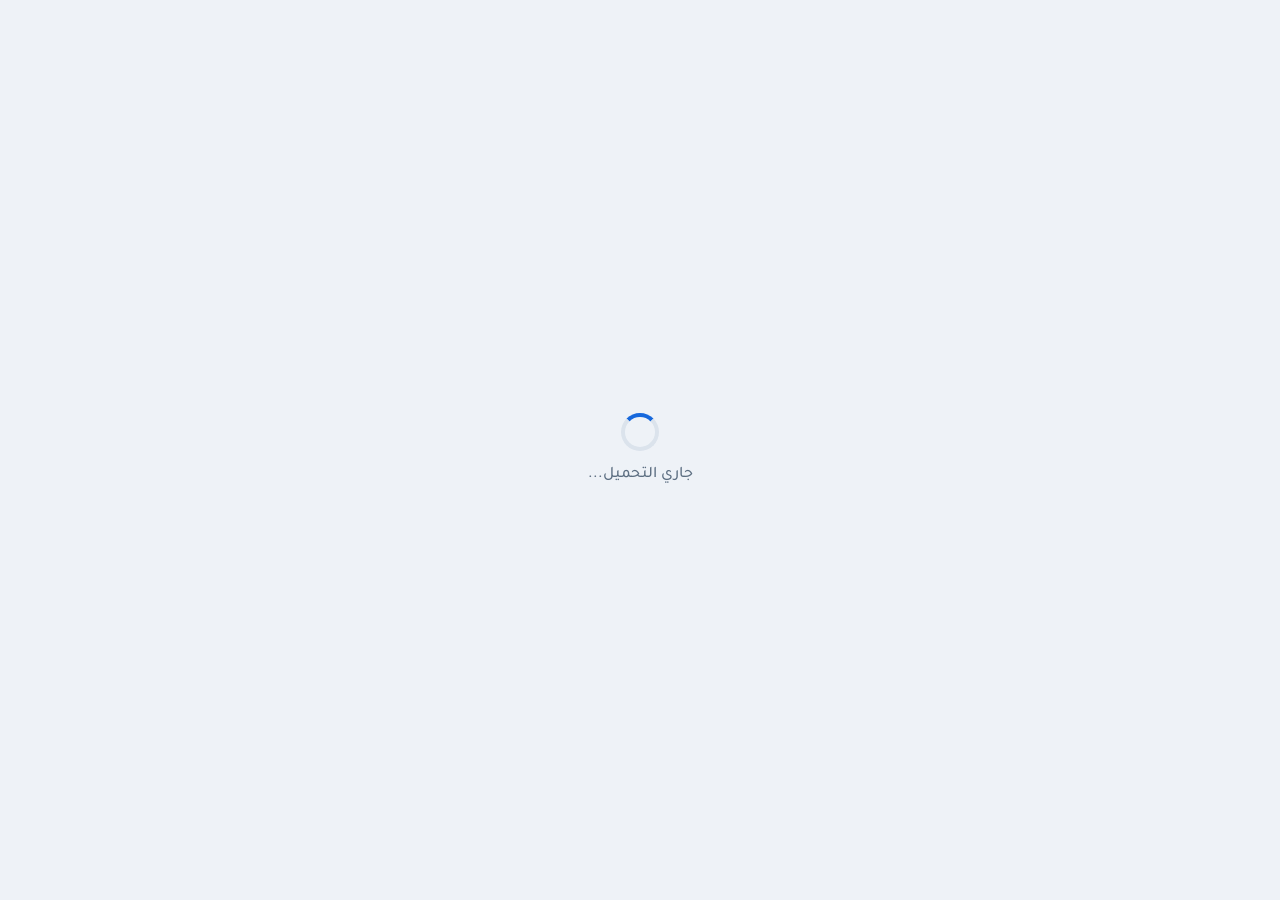
==== demo/index.html @ e4d47687 "add demo/index.html" ====
<!doctype html>
<html lang="ar" dir="rtl">
<head>
<meta charset="utf-8">
<meta name="viewport" content="width=device-width, initial-scale=1, viewport-fit=cover">
<meta name="theme-color" content="#0e2a47">
<title>سيستم المحل</title>
<link rel="manifest" href="manifest.webmanifest">
<link rel="icon" type="image/png" sizes="192x192" href="icons/icon-192.png">
<link rel="apple-touch-icon" href="icons/icon-192.png">
<meta name="apple-mobile-web-app-capable" content="yes">
<meta name="apple-mobile-web-app-status-bar-style" content="black-translucent">
<link rel="preconnect" href="https://fonts.googleapis.com">
<link rel="preconnect" href="https://fonts.gstatic.com" crossorigin>
<link href="https://fonts.googleapis.com/css2?family=Tajawal:wght@400;500;700;800&display=swap" rel="stylesheet">
<link rel="stylesheet" href="styles.css">
</head>
<body>
<div id="demoBar" style="background:#ffd970;color:#222;text-align:center;padding:6px 10px;font-weight:700;font-size:14px">🧪 نسخة تجريبية: البيانات وهمية ومحفوظة على جهازك بس. الرقم السري للمالك: 1234 · <a href="#" onclick="DB.reset();return false" style="color:#0e2a47">إعادة ضبط</a> · <a href="../" style="color:#0e2a47">رجوع للعرض</a></div>

<div id="boot"><div class="bootbox"><div class="spin"></div><div id="bootMsg">جاري التحميل...</div></div></div>

<header class="topbar">
  <div class="tb-main">
    <button id="ownerBtn" class="tb-btn" title="دخول المالك">🔒</button>
    <div class="tb-title">
      <h1 id="shopTitle">سيستم المحل</h1>
      <div id="sync" class="sync">جاري الاتصال...</div>
    </div>
    <button id="installBtn" class="tb-btn hidden" title="تثبيت التطبيق">⬇️</button>
    <button id="themeBtn" class="tb-btn" title="الوضع الليلي"><svg class="ic-moon" viewBox="0 0 24 24" width="20" height="20" fill="currentColor" aria-hidden="true"><path d="M21 12.8A9 9 0 1 1 11.2 3a7 7 0 0 0 9.8 9.8z"/></svg><svg class="ic-sun" viewBox="0 0 24 24" width="20" height="20" fill="none" stroke="currentColor" stroke-width="2" stroke-linecap="round" aria-hidden="true"><circle cx="12" cy="12" r="4.2" fill="currentColor" stroke="none"/><path d="M12 2.5V5M12 19v2.5M2.5 12H5M19 12h2.5M5.2 5.2 7 7M17 17l1.8 1.8M18.8 5.2 17 7M7 17l-1.8 1.8"/></svg></button>
  </div>
  <div id="shiftBar" class="shiftbar"></div>
</header>

<div id="msg" class="msg"></div>

<nav class="tabs" id="tabs"></nav>

<main id="main" class="wrap"></main>

<div id="toasts"></div>

<!-- صنف: إضافة/تعديل -->
<dialog id="dItem" class="dlg">
  <h3 id="dItemT">صنف جديد</h3>
  <div class="form">
    <label>اسم الصنف<input id="fName" placeholder="مثال: Samsung A54"></label>
    <div class="grid2">
      <label>النوع<select id="fCat"><option value="new">جديد</option><option value="used">مستعمل</option><option value="acc">اكسسوار</option></select></label>
      <label>الكمية<input id="fQty" type="number" min="0" inputmode="numeric"></label>
    </div>
    <div class="grid2">
      <label>سعر الشراء<input id="fBuy" type="number" min="0" inputmode="decimal"></label>
      <label>سعر البيع<input id="fSell" type="number" min="0" inputmode="decimal"></label>
    </div>
    <div class="grid2">
      <label>حد التنبيه (الكمية)<input id="fMin" type="number" min="0" inputmode="numeric" value="2"></label>
      <label id="fTaxBox">ضريبة الجهاز (ج.م)
        <div class="rowgap"><input id="fTaxAmt" type="number" min="0" inputmode="decimal"><button type="button" id="calcTax" class="mini">احسب</button></div>
      </label>
    </div>
    <div class="grid2">
      <label>المواصفات<input id="fSpec" placeholder="128GB / 8GB"></label>
      <label>اللون<input id="fColor"></label>
    </div>
    <div class="grid2">
      <label>البطارية %<input id="fBat" type="number" min="0" max="100" inputmode="numeric"></label>
      <label>المورد<input id="fSup"></label>
    </div>
    <label id="fImeiBox">السريال / IMEI
      <div class="rowgap"><input id="fImei" inputmode="numeric"><button type="button" id="fImeiScan" class="mini">📷 مسح</button></div>
    </label>
    <div id="multiBox" class="hidden">
      <label>أرقام السريال (<span id="multiN"></span> جهاز، رقم في كل سطر)<textarea id="fImeis" rows="4" inputmode="numeric"></textarea></label>
    </div>
    <label>ملاحظات<input id="fNote"></label>
  </div>
  <div class="dlg-msg" id="itemMsg"></div>
  <div class="dlg-actions">
    <button id="itemDel" class="danger hidden">حذف الصنف</button>
    <span class="sp"></span>
    <button id="itemCancel">إلغاء</button>
    <button id="itemSave" class="pri">حفظ</button>
  </div>
</dialog>

<!-- بيع / توريد -->
<dialog id="dMove" class="dlg">
  <h3 id="dMoveT">بيع</h3>
  <div id="dMoveInfo" class="note"></div>
  <div class="form">
    <div class="grid2">
      <label>الكمية<input id="mQty" type="number" min="1" inputmode="numeric"></label>
      <label id="mPriceL"><span id="mPriceLT">سعر البيع للقطعة</span><input id="mPrice" type="number" min="0" inputmode="decimal"></label>
    </div>
    <div id="taxBox" class="grid2">
      <label>ضريبة الجهاز (ج.م)<input id="bTaxAmt" type="number" min="0" inputmode="decimal"></label>
      <label>الضمان (شهور)<input id="bWarranty" type="number" min="0" max="36" inputmode="numeric" value="0"></label>
    </div>
    <div id="sumLine" class="sumline"></div>
    <div id="buyer">
      <div class="sec-t">بيانات المشتري</div>
      <div class="grid2">
        <label>الاسم<input id="bName"></label>
        <label>التليفون<input id="bPhone" inputmode="tel"></label>
      </div>
      <div class="grid2">
        <label>الرقم القومي<input id="bNid" inputmode="numeric"></label>
        <label>العنوان<input id="bAddr"></label>
      </div>
      <div class="sec-t">طريقة الدفع</div>
      <div class="payrow">
        <label class="radio"><input type="radio" name="paym" value="cash" checked> كاش كامل</label>
        <label class="radio"><input type="radio" name="paym" value="inst"> تقسيط</label>
      </div>
      <div id="instBox" class="hidden">
        <div class="grid2">
          <label>المقدم (ج.م)<input id="bDown" type="number" min="0" inputmode="decimal"></label>
          <label>عدد الشهور<input id="bMonths" type="number" min="1" max="36" inputmode="numeric" value="6"></label>
        </div>
        <label>تاريخ أول قسط<input id="bFirstDue" type="date"></label>
        <div id="instCalc" class="sumline"></div>
      </div>
    </div>
  </div>
  <div class="dlg-msg" id="moveMsg"></div>
  <div class="dlg-actions">
    <span class="sp"></span>
    <button id="moveCancel">إلغاء</button>
    <button id="moveOk" class="sell">تأكيد البيع</button>
  </div>
</dialog>

<!-- شراء من عميل -->
<dialog id="dBuy" class="dlg">
  <h3>شراء موبايل من عميل</h3>
  <div class="form">
    <div class="sec-t">بيانات البائع (العميل)</div>
    <div class="grid2">
      <label>الاسم<input id="sName"></label>
      <label>التليفون<input id="sPhone" inputmode="tel"></label>
    </div>
    <div class="grid2">
      <label>الرقم القومي<input id="sNid" inputmode="numeric"></label>
      <label>العنوان<input id="sAddr"></label>
    </div>
    <div class="sec-t">بيانات الجهاز</div>
    <label>اسم الموبايل<input id="sDev" placeholder="مثال: iPhone 12"></label>
    <div class="grid2">
      <label>المواصفات<input id="sSpec"></label>
      <label>اللون<input id="sColor"></label>
    </div>
    <div class="grid2">
      <label>البطارية %<input id="sBat" type="number" min="0" max="100"></label>
      <label>السريال / IMEI
        <div class="rowgap"><input id="sImei" inputmode="numeric"><button type="button" id="sImeiScan" class="mini">📷</button></div>
      </label>
    </div>
    <div class="grid2">
      <label>سعر الشراء<input id="sBuy" type="number" min="0" inputmode="decimal"></label>
      <label>سعر البيع المقترح<input id="sSell" type="number" min="0" inputmode="decimal"></label>
    </div>
    <label>ضريبة الجهاز (ج.م)<input id="sTaxAmt" type="number" min="0" inputmode="decimal"></label>
    <label>ملاحظات<input id="sNote"></label>
  </div>
  <div class="dlg-msg" id="buyMsg"></div>
  <div class="dlg-actions">
    <span class="sp"></span>
    <button id="buyCancel">إلغاء</button>
    <button id="buyOk" class="pri">تسجيل الشراء</button>
  </div>
</dialog>

<!-- فاتورة / إيصال -->
<dialog id="dInv" class="dlg wide">
  <div id="invBox" class="paper"></div>
  <div class="dlg-msg prMsg"></div>
  <div class="dlg-actions">
    <span class="sp"></span>
    <button id="invClose">إغلاق</button>
    <button id="invPrint" class="pri">🖨️ طباعة</button>
  </div>
</dialog>

<!-- ملصق -->
<dialog id="dLbl" class="dlg wide">
  <div id="lblBox" class="paper"></div>
  <div class="dlg-msg prMsg"></div>
  <div class="dlg-actions">
    <span class="sp"></span>
    <button id="lblClose">إغلاق</button>
    <button id="lblPrint" class="pri">🖨️ طباعة</button>
  </div>
</dialog>

<!-- تقرير شيفت -->
<dialog id="dShift" class="dlg wide">
  <div id="shBox" class="paper"></div>
  <div id="shCloseIn" class="form">
    <div class="grid2">
      <label>الكاش الفعلي المعدود<input id="shCount" type="number" inputmode="decimal"></label>
      <label>ملاحظات القفل<input id="shCloseNote"></label>
    </div>
  </div>
  <div class="dlg-msg prMsg"></div>
  <div class="dlg-actions">
    <button id="shCloseOk" class="danger">قفل الشيفت</button>
    <span class="sp"></span>
    <button id="shShut">إغلاق</button>
    <button id="shPrint" class="pri">🖨️ طباعة</button>
  </div>
</dialog>

<!-- فتح شيفت -->
<dialog id="dShOpen" class="dlg">
  <h3>فتح شيفت جديد</h3>
  <div class="form">
    <label>الكاش في الدرج<input id="shCash" type="number" min="0" inputmode="decimal" value="0"></label>
    <label>ملاحظات<input id="shNote"></label>
  </div>
  <div class="dlg-msg" id="shOpenMsg"></div>
  <div class="dlg-actions">
    <span class="sp"></span>
    <button id="shOpenCancel">إلغاء</button>
    <button id="shOpenOk" class="pri">فتح الشيفت</button>
  </div>
</dialog>

<!-- PIN المالك -->
<dialog id="dPin" class="dlg">
  <h3 id="pinT">دخول المالك</h3>
  <div class="form">
    <label>الرقم السري<input id="pin1" type="password" inputmode="numeric" autocomplete="off"></label>
    <label id="pin2Box">تأكيد الرقم السري<input id="pin2" type="password" inputmode="numeric" autocomplete="off"></label>
  </div>
  <div class="dlg-msg" id="pinMsg"></div>
  <div class="dlg-actions">
    <span class="sp"></span>
    <button id="pinCancel">إلغاء</button>
    <button id="pinOk" class="pri">دخول</button>
  </div>
</dialog>

<!-- اختيار الموظف -->
<dialog id="dWho" class="dlg">
  <h3>مين الشغال على الجهاز ده؟</h3>
  <div id="whoList" class="chips"></div>
  <div class="form"><label>الاسم<input id="whoName"></label></div>
  <div class="dlg-actions">
    <span class="sp"></span>
    <button id="whoCancel">إلغاء</button>
    <button id="whoOk" class="pri">تمام</button>
  </div>
</dialog>

<!-- ربط الجهاز -->
<dialog id="dLink" class="dlg">
  <h3>🔐 ربط الجهاز بالمحل</h3>
  <p class="note">عشان حماية بيانات المحل والعملاء، كل جهاز بيتربط مرة واحدة بكود. اكتب كود الكاشير على أجهزة المحل، أو كود المالك على موبايل صاحب المحل.</p>
  <div class="form"><label>كود الجهاز<input id="linkPw" type="password" autocomplete="off" placeholder="مثال: ab12-cd34-ef56"></label></div>
  <div class="msg" id="linkMsg"></div>
  <div class="dlg-actions">
    <span class="sp"></span>
    <button id="linkOk" class="pri">ربط الجهاز</button>
  </div>
</dialog>

<!-- الإعدادات -->
<dialog id="dSet" class="dlg">
  <h3>إعدادات المحل</h3>
  <div class="form">
    <label>اسم المحل<input id="tName"></label>
    <label>بيانات الفاتورة (تليفون/عنوان)<input id="tInfo"></label>
    <div class="grid2">
      <label>نسبة الضريبة %<input id="tVat" type="number" min="0" inputmode="decimal"></label>
      <label>بادئة الباركود<input id="tPre"></label>
    </div>
    <label>أسماء الموظفين (افصل بفاصلة)<input id="tStaff" placeholder="أحمد، محمود"></label>
    <button id="tPinChange" class="hidden">تغيير الرقم السري للمالك</button>
  </div>
  <div class="dlg-actions">
    <span class="sp"></span>
    <button id="setCancel">إلغاء</button>
    <button id="setOk" class="pri">حفظ</button>
  </div>
</dialog>

<!-- تسجيل قسط -->
<dialog id="dPay" class="dlg">
  <h3 id="dPayT">تسجيل قسط</h3>
  <div id="dPayInfo" class="note"></div>
  <div class="form">
    <label>المبلغ المدفوع<input id="pAmount" type="number" min="0" inputmode="decimal"></label>
    <label>ملاحظات<input id="pNote"></label>
  </div>
  <div class="dlg-msg" id="payMsg"></div>
  <div class="dlg-actions">
    <span class="sp"></span>
    <button id="payCancel">إلغاء</button>
    <button id="payOk" class="pri">تسجيل</button>
  </div>
</dialog>

<!-- كشف خطة تقسيط -->
<dialog id="dPlan" class="dlg wide">
  <div id="planBox" class="paper"></div>
  <div class="dlg-msg prMsg"></div>
  <div class="dlg-actions">
    <span class="sp"></span>
    <button id="planClose">إغلاق</button>
    <button id="planPrint" class="pri">🖨️ طباعة</button>
  </div>
</dialog>

<!-- كاميرا المسح -->
<dialog id="dScan" class="dlg">
  <h3>مسح باركود / سريال</h3>
  <video id="scanVideo" playsinline muted></video>
  <div class="dlg-msg" id="scanMsg">وجّه الكاميرا ناحية الباركود...</div>
  <div class="dlg-actions">
    <span class="sp"></span>
    <button id="scanCancel">إلغاء</button>
  </div>
</dialog>

<!-- عرض صنف -->
<dialog id="dDetail" class="dlg wide">
  <div id="detailBox"></div>
  <div class="dlg-actions">
    <span class="sp"></span>
    <button id="detailClose">إغلاق</button>
  </div>
</dialog>

<div id="printRoot"></div>

<script src="https://cdn.sheetjs.com/xlsx-0.20.2/package/dist/xlsx.full.min.js"></script>
<script src="config.js"></script>
<script src="db.js"></script>
<script src="app.js"></script>
</body>
</html>
---- demo/styles.css ----
:root{
  --hd:#0e2a47;--bg:#eef2f7;--surf:#ffffff;--ink:#0f1c2e;--mute:#5d6f82;--line:#dbe3ec;
  --acc:#1668dc;--acc-ink:#fff;--ok:#0d8a5f;--okbg:#dcf5ea;--warn:#c24e0c;--warnbg:#fde9db;
  --red:#c81e3a;--redbg:#fbe1e6;--chip:#e3eaf5;--gold:#b8860b;
  --rad:14px;--shadow:0 1px 3px rgba(15,40,80,.08),0 4px 14px rgba(15,40,80,.06);
  box-sizing:border-box;
  padding-top:env(safe-area-inset-top,0px);padding-bottom:env(safe-area-inset-bottom,0px);
}
@media (prefers-color-scheme:dark){:root:not([data-theme="light"]){
  --hd:#081420;--bg:#0d141d;--surf:#16202c;--ink:#e9eff6;--mute:#8fa0b1;--line:#263343;
  --acc:#5b93f5;--acc-ink:#0a1424;--ok:#3fc393;--okbg:#10352a;--warn:#ff9e66;--warnbg:#3d2517;
  --red:#ff6b81;--redbg:#3d1420;--chip:#203044;--shadow:0 1px 3px rgba(0,0,0,.4);color-scheme:dark}}
:root[data-theme="dark"]{
  --hd:#081420;--bg:#0d141d;--surf:#16202c;--ink:#e9eff6;--mute:#8fa0b1;--line:#263343;
  --acc:#5b93f5;--acc-ink:#0a1424;--ok:#3fc393;--okbg:#10352a;--warn:#ff9e66;--warnbg:#3d2517;
  --red:#ff6b81;--redbg:#3d1420;--chip:#203044;--shadow:0 1px 3px rgba(0,0,0,.4);color-scheme:dark}
*{box-sizing:border-box}
html{scroll-padding-top:env(safe-area-inset-top,0px)}
body{margin:0;background:var(--bg);color:var(--ink);font:500 16px/1.55 Tajawal,Tahoma,Arial,sans-serif;-webkit-tap-highlight-color:transparent}
.hidden{display:none!important}

/* Boot */
#boot{position:fixed;inset:0;background:var(--bg);display:flex;align-items:center;justify-content:center;z-index:99}
#boot.off{display:none}
.bootbox{text-align:center;color:var(--mute)}
.spin{width:38px;height:38px;border:4px solid var(--line);border-top-color:var(--acc);border-radius:50%;margin:0 auto 12px;animation:sp 1s linear infinite}
@keyframes sp{to{transform:rotate(360deg)}}

/* Header */
.topbar{background:linear-gradient(135deg,var(--hd),#173a5e);color:#fff;position:sticky;top:0;z-index:20;padding:10px 14px calc(10px + 6px);box-shadow:var(--shadow)}
.tb-main{display:flex;align-items:center;gap:10px;max-width:1100px;margin:0 auto}
.tb-title{flex:1;min-width:0}
.tb-title h1{font-size:20px;font-weight:800;margin:0;white-space:nowrap;overflow:hidden;text-overflow:ellipsis}
.sync{font-size:12px;opacity:.85}
.sync.on{color:#7ef0c0}.sync.off{color:#ffb59a}
.tb-btn{background:rgba(255,255,255,.14);border:0;color:#fff;border-radius:10px;width:40px;height:40px;font-size:18px;cursor:pointer;flex:none}
.tb-btn.on{background:#ffd970;color:#222}
.shiftbar{max-width:1100px;margin:8px auto 0;display:flex;flex-wrap:wrap;align-items:center;gap:8px;background:rgba(255,255,255,.10);border-radius:12px;padding:8px 12px;font-size:14px}
.shiftbar:empty{display:none}
.shiftbar .dot{width:9px;height:9px;border-radius:50%;background:#4ade80;box-shadow:0 0 6px #4ade80;flex:none}
.shiftbar button{border:0;border-radius:8px;padding:6px 12px;font:inherit;font-weight:700;cursor:pointer;background:rgba(255,255,255,.16);color:#fff}
.shiftbar button.pri{background:#fff;color:var(--hd)}
.shiftbar button.danger{background:#ff6b81;color:#fff}
.shiftbar .note{opacity:.75;font-size:13px}

/* Messages */
.msg{max-width:1100px;margin:10px auto 0;padding:0 14px;display:none;font-size:14px}
.msg.show{display:block;background:var(--warnbg);color:var(--warn);border:1px solid currentColor;border-radius:10px;padding:10px 14px;margin:10px 14px 0}
.msg.show.info{background:var(--okbg);color:var(--ok)}
.msg button{margin-inline-start:8px}

/* Tabs */
.tabs{display:flex;gap:6px;overflow-x:auto;max-width:1100px;margin:12px auto 0;padding:0 14px;scrollbar-width:none}
.tabs::-webkit-scrollbar{display:none}
.tabs button{white-space:nowrap;font:inherit;font-weight:700;border:1px solid var(--line);background:var(--surf);color:var(--ink);border-radius:999px;padding:7px 16px;cursor:pointer}
.tabs button.on{background:var(--acc);color:var(--acc-ink);border-color:var(--acc)}

/* Layout */
.wrap{max-width:1100px;margin:12px auto 40px;padding:0 14px}
h3.sec{font-size:16px;margin:18px 0 8px;color:var(--mute)}
.stats{display:grid;grid-template-columns:repeat(auto-fit,minmax(140px,1fr));gap:10px;margin-bottom:14px}
.stat{background:var(--surf);border:1px solid var(--line);border-radius:var(--rad);padding:12px 14px;box-shadow:var(--shadow)}
.stat b{display:block;font-size:22px;font-weight:800}
.stat span{color:var(--mute);font-size:13px}
.stat.warn b{color:var(--warn)}
.stat.ok b{color:var(--ok)}
body:not(.own) .cost{display:none}

.bar{display:flex;flex-wrap:wrap;gap:8px;margin-bottom:12px}
.bar input[type=search]{flex:1 1 180px}
input,select,textarea{font:inherit;color:var(--ink);background:var(--surf);border:1px solid var(--line);border-radius:10px;padding:9px 12px;width:100%}
input:focus-visible,select:focus-visible,button:focus-visible,textarea:focus-visible{outline:2px solid var(--acc);outline-offset:1px}
button{font:inherit;font-weight:700;border:1px solid var(--line);background:var(--surf);color:var(--ink);border-radius:10px;padding:8px 14px;cursor:pointer}
button.pri{background:var(--acc);color:var(--acc-ink);border-color:var(--acc)}
button.sell{background:var(--ok);color:#fff;border-color:var(--ok)}
button.danger{color:var(--red);border-color:var(--red)}
button.warn{background:var(--warnbg);color:var(--warn);border-color:var(--warn)}
button.mini{padding:6px 10px;font-size:14px;white-space:nowrap;width:auto}
button:disabled{opacity:.45;cursor:not-allowed}
.rowgap{display:flex;gap:6px}
.rowgap input{flex:1}

/* Tables */
.tbl{overflow-x:auto;background:var(--surf);border:1px solid var(--line);border-radius:var(--rad);box-shadow:var(--shadow)}
table{border-collapse:collapse;width:100%;min-width:620px}
th,td{padding:10px 12px;text-align:right;border-bottom:1px solid var(--line);vertical-align:middle}
th{font-size:13px;color:var(--mute);font-weight:700}
tr:last-child td{border-bottom:0}
tr.low td{background:color-mix(in srgb,var(--warnbg) 45%,transparent)}
tr.sold td{opacity:.6}
.qty{font-weight:800;font-size:17px}
.note{color:var(--mute);font-size:13px}
.empty{padding:26px;text-align:center;color:var(--mute)}
.chip{display:inline-block;background:var(--chip);border-radius:999px;padding:2px 10px;font-size:12.5px;font-weight:700}
.tag-sold,.tag-out{display:inline-block;border-radius:6px;padding:1px 8px;font-size:12px;font-weight:800}
.tag-sold{background:var(--okbg);color:var(--ok)}
.tag-out{background:var(--redbg);color:var(--red)}
.act{display:flex;flex-wrap:wrap;gap:6px}
.act button{padding:6px 10px;font-size:14px}
.out{color:var(--red)}.inn,.in{color:var(--ok)}

/* Cards (mobile) */
.cards{display:grid;gap:10px}
.icard{background:var(--surf);border:1px solid var(--line);border-radius:var(--rad);padding:12px 14px;box-shadow:var(--shadow)}
.icard .hd{display:flex;justify-content:space-between;gap:8px;align-items:flex-start}
.icard h4{margin:0;font-size:16px}
.icard .prices{display:flex;gap:14px;margin:8px 0;font-size:14px}
.icard .prices b{font-size:16px}
.icard.lowq{border-color:var(--warn)}

/* Feed & alerts */
.feedbox{background:var(--surf);border:1px solid var(--line);border-radius:var(--rad);padding:8px 14px;box-shadow:var(--shadow)}
.fd{padding:8px 0;border-bottom:1px solid var(--line);font-size:14px}
.fd:last-child{border-bottom:0}
.al{border-radius:10px;padding:10px 12px;margin:6px 0;font-size:14px;border:1px solid}
.al.red{background:var(--redbg);color:var(--red);border-color:var(--red)}
.al.amber{background:var(--warnbg);color:var(--warn);border-color:var(--warn)}

/* Progress */
.prog{height:8px;background:var(--chip);border-radius:99px;overflow:hidden;margin:6px 0}
.prog i{display:block;height:100%;background:var(--ok);border-radius:99px}
.prog i.late{background:var(--red)}

/* Dialogs */
.dlg{border:1px solid var(--line);border-radius:18px;background:var(--bg);color:var(--ink);padding:18px;width:min(94vw,560px);max-height:88vh;overflow-y:auto;box-shadow:0 20px 60px rgba(0,0,0,.35)}
.dlg.wide{width:min(94vw,760px)}
.dlg::backdrop{background:rgba(8,20,40,.55);backdrop-filter:blur(2px)}
.dlg h3{margin:0 0 10px;font-size:19px}
.form{display:grid;gap:10px}
.form label{display:grid;gap:4px;font-size:14px;font-weight:700;color:var(--mute)}
.grid2{display:grid;grid-template-columns:1fr 1fr;gap:10px}
.sec-t{font-weight:800;font-size:14px;margin-top:6px;color:var(--ink)}
.dlg-actions{display:flex;gap:8px;margin-top:14px;align-items:center}
.dlg-actions .sp{flex:1}
.dlg-msg{min-height:20px;color:var(--warn);font-size:14px;margin-top:8px}
.sumline{background:var(--chip);border-radius:10px;padding:8px 12px;font-weight:800;font-size:15px}
.payrow{display:flex;gap:16px}
.radio{display:flex;align-items:center;gap:6px;font-weight:700;font-size:15px!important;color:var(--ink)!important}
.radio input{width:auto}
.chips{display:flex;flex-wrap:wrap;gap:8px;margin-bottom:10px}
.chips button{border-radius:999px}
#scanVideo{width:100%;border-radius:12px;background:#000;aspect-ratio:4/3}

/* Invoice paper */
.paper{background:#fff;color:#000;border-radius:10px;padding:16px;font-size:13.5px}
.paper .inv h2{margin:0;text-align:center;font-size:18px}
.paper .inv h3{margin:2px 0 10px;text-align:center;font-weight:500;font-size:14px}
.paper table{border-collapse:collapse;width:100%;margin:5px 0 10px;min-width:0}
.paper th,.paper td{border:1px solid #999;padding:3px 6px;text-align:right;font-size:12px;color:#000}
.paper th{background:#f0f0f0}
.paper .sig{display:flex;justify-content:space-between;margin-top:22px;font-size:12px}
.paper .kv th{width:38%}
.paper b.sec{display:block;margin:8px 0 3px}

/* Toasts */
#toasts{position:fixed;bottom:calc(14px + env(safe-area-inset-bottom,0px));inset-inline:14px;display:grid;gap:8px;z-index:60;pointer-events:none}
.toast{background:#12253d;color:#fff;border-radius:12px;padding:12px 16px;font-size:14px;font-weight:700;box-shadow:0 8px 24px rgba(0,0,0,.3);animation:tin .3s ease}
.toast.warn{background:#7c2d12}
@keyframes tin{from{transform:translateY(16px);opacity:0}}

/* Print */
#printRoot{display:none}
@media print{
  body>*:not(#printRoot){display:none!important}
  #printRoot{display:block!important}
  #printRoot .r{width:min(100%,72mm);margin:0 auto;font-family:Tahoma,Arial,sans-serif;color:#000;font-size:12px}
  #printRoot .r.wide{width:100%}
  #printRoot table{border-collapse:collapse;width:100%;margin:4px 0 8px;min-width:0}
  #printRoot th,#printRoot td{border:1px solid #888;padding:2px 4px;text-align:right;font-size:11px;color:#000}
  #printRoot th{background:#eee}
  #printRoot h2{margin:0;text-align:center;font-size:17px}
  #printRoot h3{margin:0 0 6px;text-align:center;font-weight:500}
  #printRoot .sig{display:flex;justify-content:space-between;margin-top:18px}
  @page{size:auto;margin:3mm}
}

@media (max-width:640px){
  .grid2{grid-template-columns:1fr}
  .tb-title h1{font-size:17px}
  .act button{flex:1}
}

/* Theme toggle icons */
.tb-btn{display:inline-flex;align-items:center;justify-content:center}
.tb-btn svg{flex:none}
.ic-sun{display:none}
:root[data-theme="dark"] .ic-moon{display:none}
:root[data-theme="dark"] .ic-sun{display:inline}
@media (prefers-color-scheme:dark){:root:not([data-theme="light"]) .ic-moon{display:none}:root:not([data-theme="light"]) .ic-sun{display:inline}}

/* WhatsApp reminder button */
a.wa-btn{display:inline-flex;align-items:center;gap:6px;background:#1faa53;border:1px solid #189a49;color:#fff;border-radius:10px;padding:6px 12px;font-weight:700;font-size:14px;text-decoration:none;cursor:pointer}
a.wa-btn:hover{background:#189a49}

/* Excel export buttons */
button.xls{display:inline-flex;align-items:center;gap:8px;background:#107c41;border-color:#0d6b38;color:#fff}
button.xls:hover{background:#0d6b38}
.xls-ic{flex:none}

/* Monthly chart */
.chart{display:flex;gap:8px;background:var(--surf);border:1px solid var(--line);border-radius:var(--rad);padding:14px 10px 10px;box-shadow:var(--shadow)}
.ccol{flex:1;display:flex;flex-direction:column;align-items:center;min-width:0}
.cv{font-size:11px;color:var(--mute);height:16px;white-space:nowrap}
.cbars{display:flex;align-items:flex-end;gap:4px;height:120px;width:100%;justify-content:center}
.cbars i{display:block;width:15px;border-radius:4px 4px 0 0}
.cbars .bs{background:var(--ok)}
.cbars .bp{background:var(--gold)}
.cl{font-size:13px;font-weight:700;margin-top:4px}
.legend{display:flex;gap:16px;margin:6px 0 4px;color:var(--mute);font-size:13px}
.legend span{display:inline-flex;align-items:center;gap:5px}
.legend .dot{display:inline-block;width:10px;height:10px;border-radius:3px}
.dot.bs{background:var(--ok)}
.dot.bp{background:var(--gold)}
@media print{.chart{box-shadow:none}}
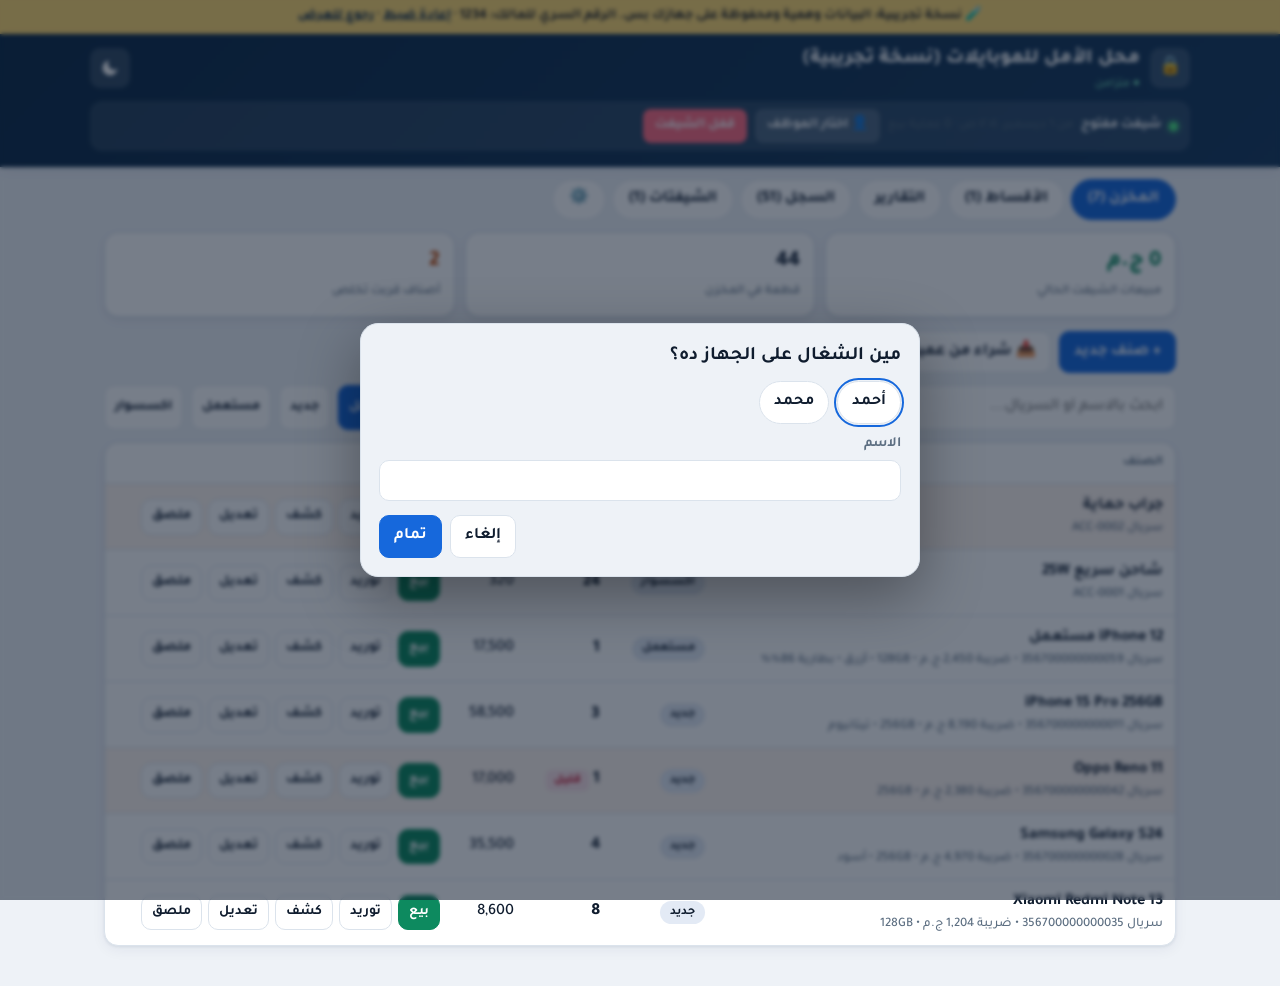
==== commit 70820d55: "demo: mobile card layout for items" ====
--- a/demo/index.html
+++ b/demo/index.html
@@ -13,7 +13,7 @@
 <link rel="preconnect" href="https://fonts.googleapis.com">
 <link rel="preconnect" href="https://fonts.gstatic.com" crossorigin>
 <link href="https://fonts.googleapis.com/css2?family=Tajawal:wght@400;500;700;800&display=swap" rel="stylesheet">
-<link rel="stylesheet" href="styles.css">
+<link rel="stylesheet" href="styles.css?v=2">
 </head>
 <body>
 <div id="demoBar" style="background:#ffd970;color:#222;text-align:center;padding:6px 10px;font-weight:700;font-size:14px">🧪 نسخة تجريبية: البيانات وهمية ومحفوظة على جهازك بس. الرقم السري للمالك: 1234 · <a href="#" onclick="DB.reset();return false" style="color:#0e2a47">إعادة ضبط</a> · <a href="../" style="color:#0e2a47">رجوع للعرض</a></div>
@@ -338,6 +338,6 @@
 <script src="https://cdn.sheetjs.com/xlsx-0.20.2/package/dist/xlsx.full.min.js"></script>
 <script src="config.js"></script>
 <script src="db.js"></script>
-<script src="app.js"></script>
+<script src="app.js?v=2"></script>
 </body>
 </html>
--- a/demo/styles.css
+++ b/demo/styles.css
@@ -212,3 +212,20 @@
 .dot.bs{background:var(--ok)}
 .dot.bp{background:var(--gold)}
 @media print{.chart{box-shadow:none}}
+
+/* Mobile: items as cards, sell button always visible */
+@media (max-width:640px){
+  .tbl:has(.itbl){overflow:visible;background:none;border:0;box-shadow:none}
+  .itbl,.itbl tbody,.itbl tr,.itbl td{display:block;width:100%}
+  .itbl thead{display:none}
+  .itbl tr{background:var(--surf);border:1px solid var(--line);border-radius:var(--rad);padding:12px 14px;margin-bottom:10px;box-shadow:var(--shadow)}
+  .itbl td{border:0;padding:2px 0}
+  .itbl td:nth-child(2),.itbl td:nth-child(3),.itbl td:nth-child(4),.itbl td:nth-child(5){display:inline-block;width:auto;margin-inline-end:14px;font-size:15px}
+  .itbl td:nth-child(3):before{content:"الكمية: ";color:var(--mute)}
+  .itbl td:nth-child(4):before{content:"الشراء: ";color:var(--mute)}
+  .itbl td:nth-child(5):before{content:"البيع: ";color:var(--mute)}
+  .itbl td:last-child{margin-top:8px}
+  .itbl .act{display:flex;flex-wrap:wrap;gap:6px}
+  .itbl .act button{flex:1 1 22%;padding:9px 6px}
+  .itbl .act button.sell{flex:1 1 100%;order:-1;font-size:17px;padding:12px}
+}
